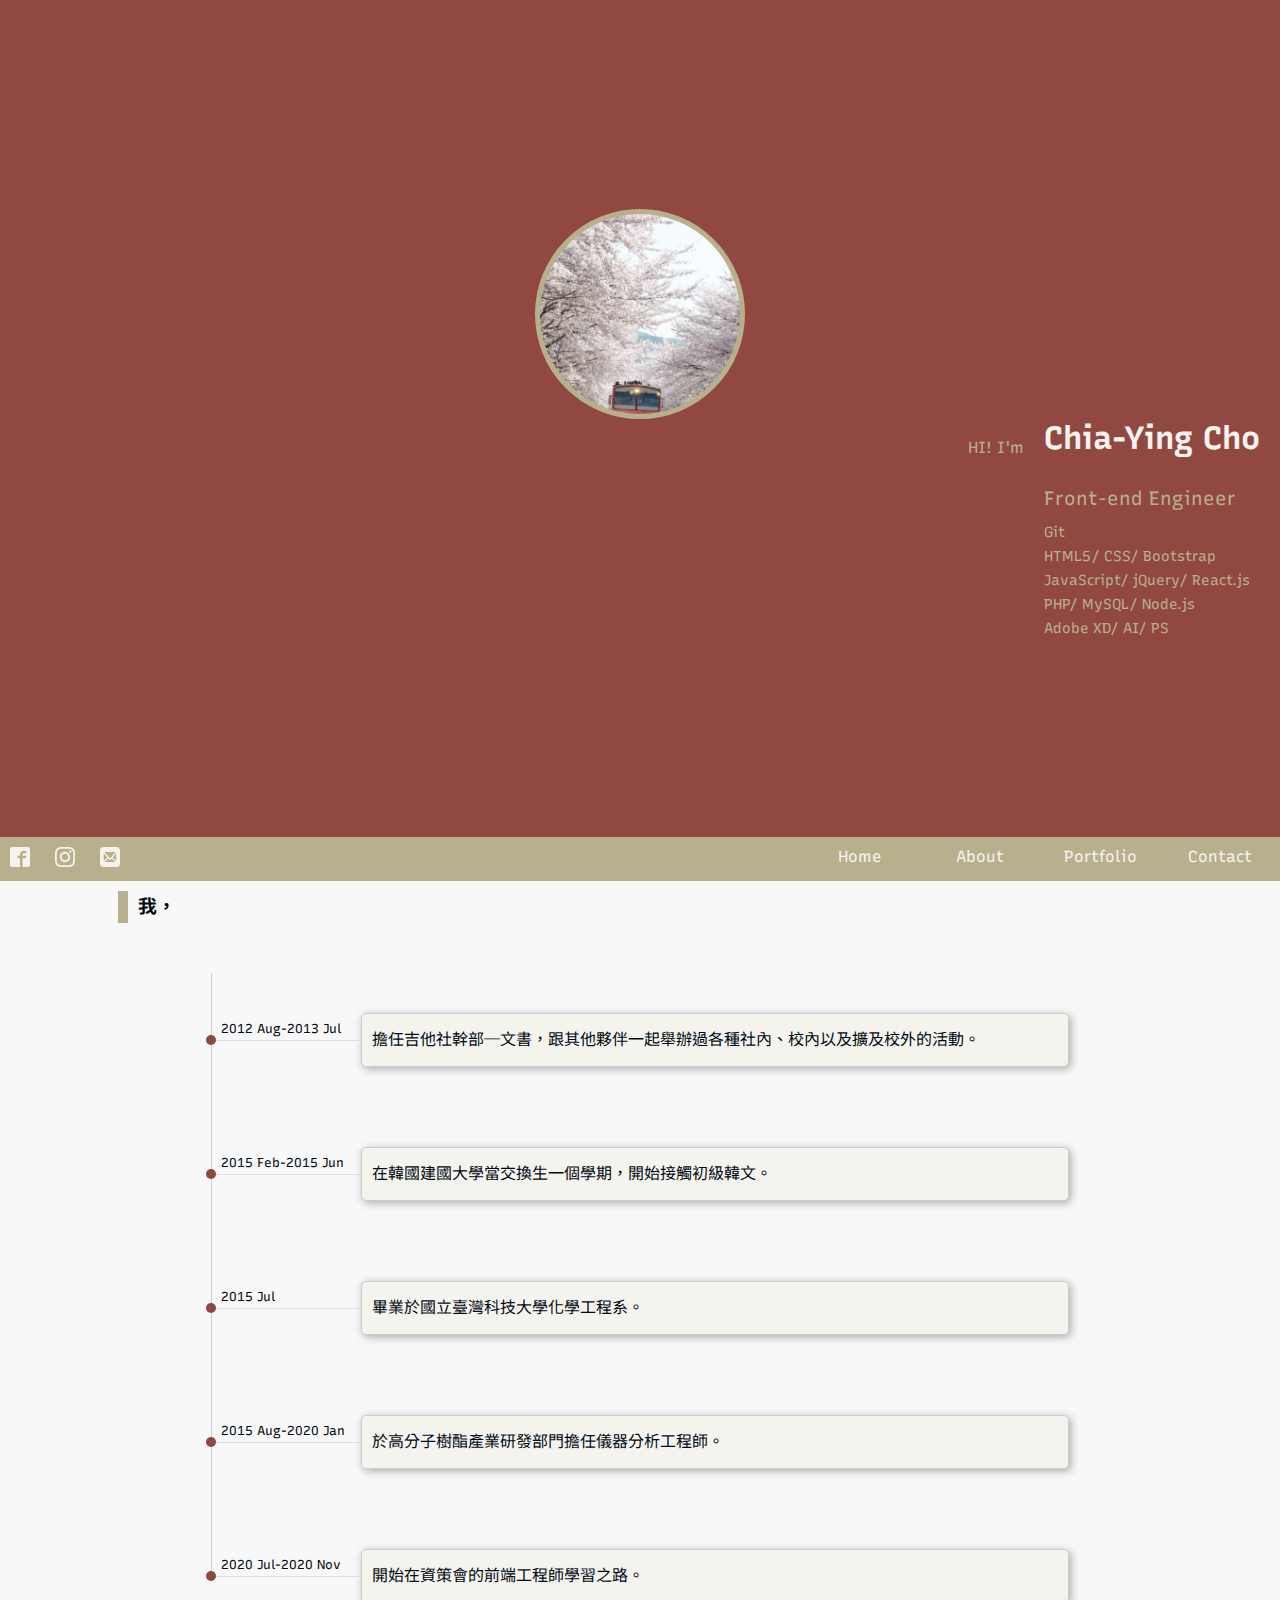
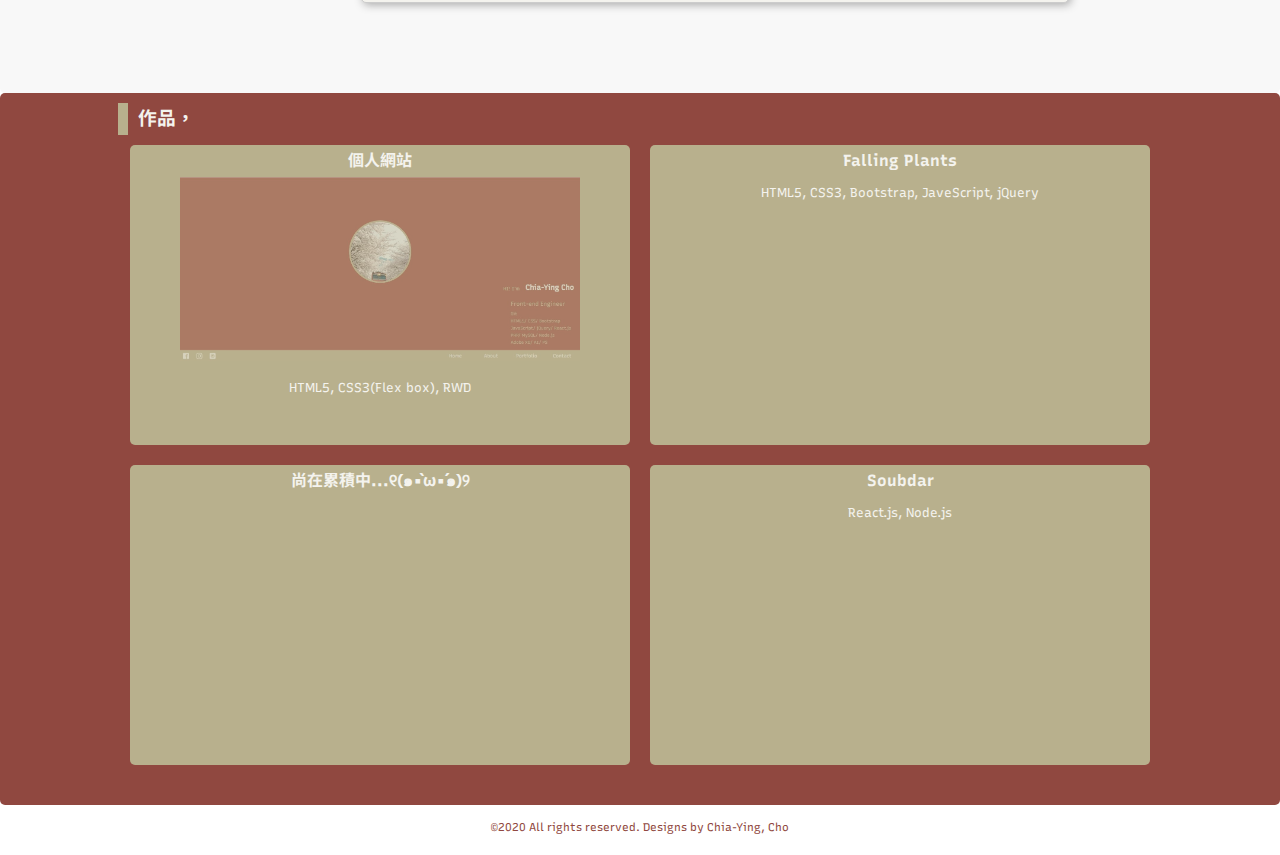
==== jc_personal_web.html @ 563ec5b2 "all files" ====
<!DOCTYPE html>
<html lang="en">
<head>
    <meta charset="UTF-8" />
    <meta name="viewport" content="width=device-width, initial-scale=1.0" />
    <!-- titleIcon -->
    <link rel="short icon" href="./images/titleIcon.png" />
    <title>Hi! I'm Chia-Ying,Cho</title>
    <!-- GoogleFonts -->
    <link href="https://fonts.googleapis.com/css2?family=Noto+Sans+TC:wght@300&family=Recursive&display=swap"
        rel="stylesheet" />
    <!-- Animate.css -->
    <link rel="stylesheet" href="https://cdnjs.cloudflare.com/ajax/libs/animate.css/4.0.0/animate.min.css" />
    <!-- CSS -->
    <link rel="stylesheet" href="./css/index.css">
</head>

<body>
    <header>
        <div class="header-container">
            <div class="photo-wrap">
                <div class="photo">
                    <img class="front" src="./images/jinhae.jpeg" alt="" />
                    <img class="back" src="./images/rotterdam.JPG" alt="" />
                </div>
            </div>
            <div class="banner">
                HI! I'm
                <h1 class="animate__animated animate__swing animate-set">
                    Chia-Ying Cho
                </h1>
            </div>
            <div class="selfinfo">
                <ul>
                    <p>Front-end Engineer</p>
                    <li>Git</li>
                    <li>HTML5/ CSS/ Bootstrap</li>
                    <li>JavaScript/ jQuery/ React.js</li>
                    <li>PHP/ MySQL/ Node.js</li>
                    <li>Adobe XD/ AI/ PS</li>
                </ul>
            </div>
        </div>

    </header>
    <nav class="main-nav">
        <span class="main-icon"><a href="https://facebook.com/ccccho">
                <svg class="icon-facebook2">
                    <use xlink:href="./icomoon/symbol-defs.svg#icon-facebook2"></use>
                </svg></a>
            <a href="#" title="目前尚未開放">
                <svg class="icon-instagram">
                    <use xlink:href="./icomoon/symbol-defs.svg#icon-instagram"></use>
                </svg></a>
            <a href="mailto:cho.manycho@gmail.com"><svg class="icon-mail">
                    <use xlink:href="./icomoon/symbol-defs.svg#icon-mail"></use>
                </svg></a></span>
        <ul>
            <li><a href="jc_index.html">Home</a></li>
            <li><a href="#aboutme">About</a></li>
            <li>
                <a href="#portfolio" title="尚在累積沙子中...୧(๑•̀ω•́๑)୨">Portfolio</a></li>
            <li><a href="mailto:cho.manycho@gmail.com">Contact</a></li>
        </ul>
    </nav>
    <article class="article-about" id="articleAbout">
        <h3>我，</h3>
        <ul class="timeline">
            <li>
                <div class="time">2012 Aug-2013 Jul</div>
                <div class="item">
                    擔任吉他社幹部─文書，跟其他夥伴一起舉辦過各種社內、校內以及擴及校外的活動。</div>
            </li>
            <li>
                <div class="time">2015 Feb-2015 Jun</div>
                <div class="item">
                    在韓國建國大學當交換生一個學期，開始接觸初級韓文。
                </div>
            </li>
            <li>

                <div class="item">
                    畢業於國立臺灣科技大學化學工程系。</div>
                <div class="time">2015 Jul</div>
            </li>
            <li>
                <div class="time">2015 Aug-2020 Jan</div>
                <div class="item">
                    於高分子樹酯產業研發部門擔任儀器分析工程師。</div>
            </li>
            <li>
                <div class="time">2020 Jul-2020 Nov</div>
                <div class="item">
                    開始在資策會的前端工程師學習之路。</div>
            </li>
        </ul>
    </article>

    <article class="article-portfolio" id="portfolio">
        <h3>作品，</h3>
        <div class="portfolio-1">
            <div class="card">
                <h4>個人網站</h4>
                <div class="card-img-wrap"><img src="./images/personal_web.JPG" alt=""></div>

                <p>HTML5, CSS3(Flex box), RWD</p>
            </div>
            <div class="card">
                <h4>Falling Plants</h4>
                <p>HTML5, CSS3, Bootstrap, JaveScript, jQuery</p>
            </div>
            <div class="card">
                <h4>尚在累積中...୧(๑•̀ω•́๑)୨</h4>
                <p></p>
            </div>
            <div class="card">
                <h4>Soubdar</h4>
                <p>React.js, Node.js</p>
            </div>
        </div>
    </article>

    <footer>
        ©2020 All rights reserved. Designs by Chia-Ying, Cho
    </footer>
</body>

</html>
---- css/index.css ----
* {
  margin: 0px;
  padding: 0px;
}
html {
  color: #000a12;
  font-size: 16px;
  font-family: "Recursive", "Noto Sans TC", sans-serif;
}

body {
  width: 100%;
  /* display: flex; */
}

a:link,
a:visited,
a:hover {
  color: inherit;
  text-decoration: inherit;
}

/* header {
  width: 100%;
  min-height: 20vh;
  background-color: #904840;
} */

/* #904840 */
header {
  /* background: url(/images/korea.jpg) no-repeat;
  background-size: cover;
  filter: contrast(2); */
  width: 100%;
  height: 93vh;
  background-color: #904840;
  color: #b8b08d;
  justify-content: center;
  position: relative;
}

.header-container {
  position: absolute;
  top: 25%;
  width: 100%;
}

.photo-wrap {
  /* margin: 10px; */
  margin: auto;
  width: 200px;
  height: 200px;
  border-radius: 50% 50%;
  overflow: hidden;
  border: #b8b08d solid 5px;
  background-color: #b8b08d;
}

.photo {
  position: relative;
  perspective: 1000px;
  transform-style: preserve-3d;
  transition: all 0.5s;
}

.front {
  width: 200px;
}

.back {
  transform: rotateY(180deg);
  filter: opacity(0.9);
}

.photo img {
  width: 100%;
  position: absolute;
  left: 0;
  top: 0;
  backface-visibility: hidden;
}

.photo-wrap:hover .photo {
  transform: rotateY(180deg);
}

.banner {
  /* width: 70%; */
  /* height: 15vh; */
  margin: 0 auto;
  display: flex;
  justify-content: flex-end;
  align-items: flex-end;
}

.banner h1 {
  margin: 0 20px;
  color: #f4f3ee;
}

.animate-set {
  animation-iteration-count: 3;
  animation-duration: 1.5s;
}

.selfinfo {
  width: 100%;
  word-wrap: break-word;
  display: flex;
  justify-content: flex-end;
  align-items: flex-end;
}

.selfinfo ul {
  font-size: 1.2rem;
  list-style-type: none;
  margin: 30px 30px 0 20px;
}
.selfinfo p {
  margin-bottom: 10px;
}

.selfinfo li {
  font-size: 0.9rem;
  line-height: 1.5rem;
}

.main-nav {
  width: 100%;
  /* margin: 30px auto 10px; */
  background-color: #b8b08d;
  margin-top: 0px;
  display: flex;
  justify-content: space-between;
}
.main-nav ul {
  display: flex;
  justify-content: flex-end;
  /* align-content: space-around; */
  list-style-type: none;
  flex-wrap: wrap;
  margin: 0;
}

.main-nav li {
  text-align: center;
  width: 100px;
  padding: 10px;

  /* border-bottom: 1px solid #42602d; */
  color: #f4f3ee;
}

.main-nav li:hover {
  background-color: #ddd;
  color: #904840;
}

.icon-mail,
.icon-facebook2,
.icon-instagram {
  width: 20px;
  height: 20px;
  color: #f4f3ee;
  margin: 0 5px;
  padding: 10px 5px;
  border-radius: 5px;
  fill: currentcolor;
}

.main-icon svg:hover {
  color: #904840;
}

article {
  width: 100%;
  /* min-height: 50vh; */
  border-radius: 5px;
  line-height: 2rem;
  background-color: #f8f8f8;
  padding-top: 10px;
}

article h3 {
  border-left: #b8b08d solid 10px;
  /* margin-left: 100px; */
  width: 80%;
  padding-left: 10px;
  margin: 0 auto;
}

.article-about {
  padding-top: 10px;
}

.timeline {
  padding: 50px;
  list-style: none;
}

.timeline li {
  width: 60%;
  position: relative;
  padding: 20px 0;
  padding-left: 150px;
  margin: 0 auto;
}

/* vertical-line */
.timeline li::after {
  content: "";
  position: absolute;
  width: 1px;
  height: 100%;
  background-color: #ccc;
  top: 0;
  left: 0;
}

.timeline li:last-child::after {
  height: 50%;
}

/* parallel-line */
.timeline li::before {
  /* top(0),bottom(0),margin(auto) to set vertical-center */
  top: 0;
  bottom: 0;
  margin: auto;
  left: 0;
  content: "";
  position: absolute;
  width: 150px;
  height: 1px;
  background-color: #ddd;
}

.timeline .time {
  font-size: 0.8rem;
  position: absolute;
  /* margin: 0 10px; */
  left: 10px;
  top: 30%;
}

/* point */
.timeline .time::before {
  /* ml(10px)+0.5(w(10px) */
  bottom: 0;
  left: -15px;
  content: "";
  position: absolute;
  width: 10px;
  height: 10px;
  background-color: #904840;
  border-radius: 50%;
  /* border: #b8b08d 3px solid; */
  /* avoid coverd by line */
  z-index: 2;
}
.timeline .item {
  background-color: #f4f3ee;
  padding: 10px;
  box-sizing: border-box;
  border: #ccc solid 1px;
  border-radius: 5px;
  box-shadow: 2px 2px 8px #aaa;
  margin: 20px 0;
}

.article-portfolio {
  background-color: #904840;
  color: #f4f3ee;
  padding-bottom: 30px;
}

.portfolio-1 {
  display: flex;
  flex-wrap: wrap;
  justify-content: center;
}

/* #42602da4 */
.portfolio-1 .card {
  width: 500px;
  height: 300px;
  background-color: #b8b08d;
  margin: 10px;
  text-align: center;
  border-radius: 5px;
  position: relative;
}

.portfolio-1 .card-img-wrap {
  width: 80%;
  margin: 0 auto;
  filter: opacity(0.5);
}

.portfolio-1 .card img {
  width: 100%;
}

.portfolio-1 .card p {
  font-size: 0.8rem;
}

footer {
  width: 100%;
  height: 5vh;
  color: #904840;
  font-size: 0.7rem;
  line-height: 5vh;
  text-align: center;
  margin-bottom: 5px;
}

@media (max-width: 768px) {
  body {
    flex-direction: column;
  }

  header {
    width: 95%;
  }

  /* .mobile_footer {
    display: initial;
  } */

  /* .wrap2 {
    width: 95%;
  } */

  .main-nav,
  .main-nav ul {
    flex-direction: column;
    width: 95%;
  }
  .main-nav li {
    padding-top: 20px;
    width: 100%;
    /* border-left: #42602d solid 5px; */
  }
  .main-icon {
    text-align: center;
    width: 100%;
  }
}
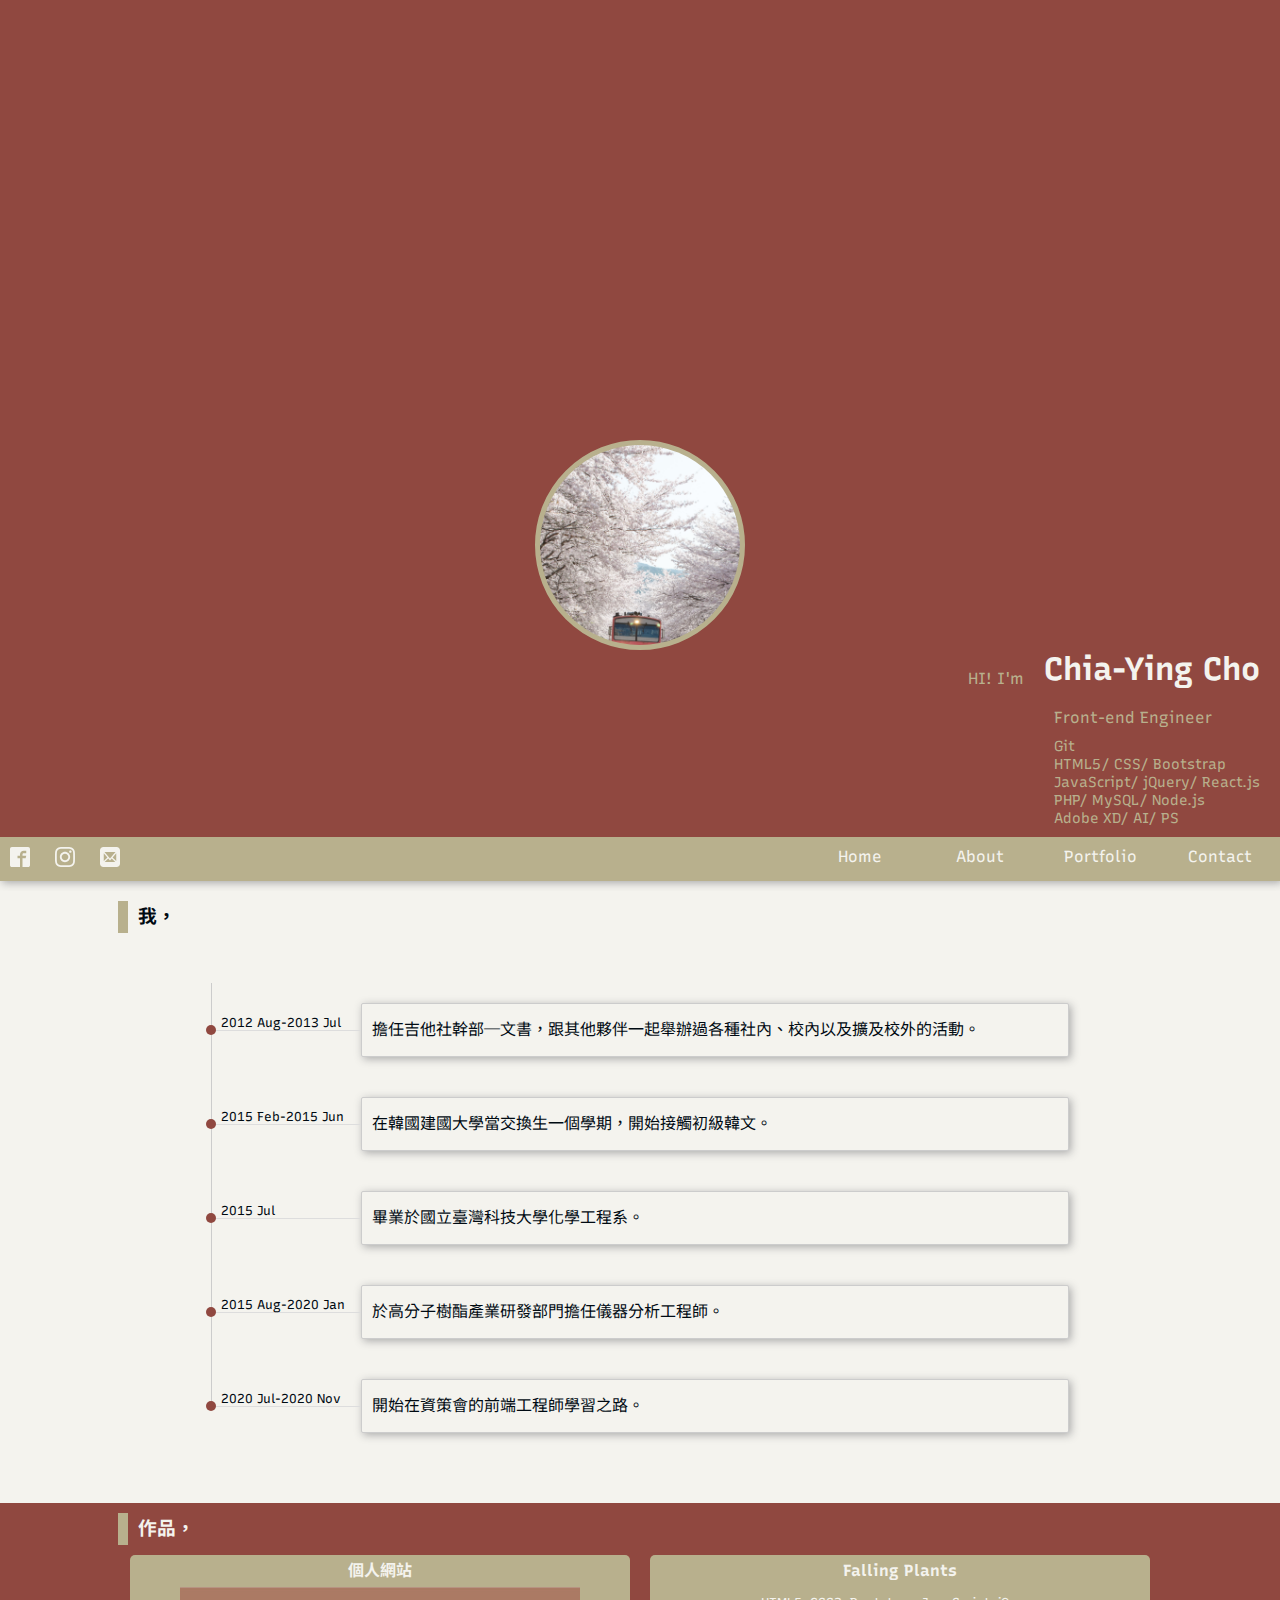
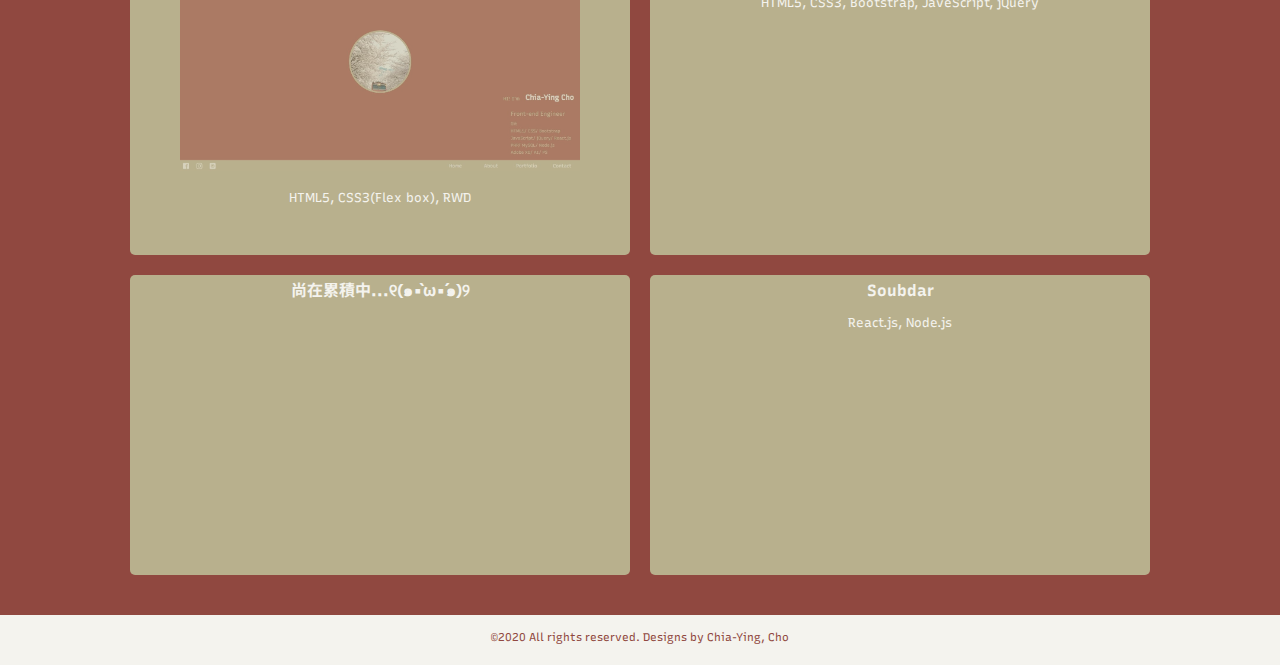
==== commit dd52c880: "box-shadow" ====
--- a/jc_personal_web.html
+++ b/jc_personal_web.html
@@ -1,5 +1,6 @@
 <!DOCTYPE html>
 <html lang="en">
+
 <head>
     <meta charset="UTF-8" />
     <meta name="viewport" content="width=device-width, initial-scale=1.0" />
@@ -57,13 +58,13 @@
                 </svg></a></span>
         <ul>
             <li><a href="jc_index.html">Home</a></li>
-            <li><a href="#aboutme">About</a></li>
+            <li><a href="#about">About</a></li>
             <li>
                 <a href="#portfolio" title="尚在累積沙子中...୧(๑•̀ω•́๑)୨">Portfolio</a></li>
             <li><a href="mailto:cho.manycho@gmail.com">Contact</a></li>
         </ul>
     </nav>
-    <article class="article-about" id="articleAbout">
+    <article class="article-about" id="about">
         <h3>我，</h3>
         <ul class="timeline">
             <li>
@@ -78,10 +79,10 @@
                 </div>
             </li>
             <li>
-
+                <div class="time">2015 Jul</div>
                 <div class="item">
                     畢業於國立臺灣科技大學化學工程系。</div>
-                <div class="time">2015 Jul</div>
+
             </li>
             <li>
                 <div class="time">2015 Aug-2020 Jan</div>
--- a/css/index.css
+++ b/css/index.css
@@ -3,6 +3,7 @@
   padding: 0px;
 }
 html {
+  background-color: #f4f3ee;
   color: #000a12;
   font-size: 16px;
   font-family: "Recursive", "Noto Sans TC", sans-serif;
@@ -41,7 +42,7 @@
 
 .header-container {
   position: absolute;
-  top: 25%;
+  bottom: 10px;
   width: 100%;
 }
 
@@ -112,9 +113,9 @@
 }
 
 .selfinfo ul {
-  font-size: 1.2rem;
+  /* font-size: 1.2rem; */
   list-style-type: none;
-  margin: 30px 30px 0 20px;
+  margin: 20px 20px 0 20px;
 }
 .selfinfo p {
   margin-bottom: 10px;
@@ -122,16 +123,17 @@
 
 .selfinfo li {
   font-size: 0.9rem;
-  line-height: 1.5rem;
+  /* line-height: 1.5rem; */
 }
 
 .main-nav {
   width: 100%;
   /* margin: 30px auto 10px; */
   background-color: #b8b08d;
-  margin-top: 0px;
+  margin: 0 0 10px 0;
   display: flex;
   justify-content: space-between;
+  box-shadow: 2px 2px 8px #aaa;
 }
 .main-nav ul {
   display: flex;
@@ -174,10 +176,8 @@
 
 article {
   width: 100%;
-  /* min-height: 50vh; */
-  border-radius: 5px;
   line-height: 2rem;
-  background-color: #f8f8f8;
+  background-color: #f4f3ee;
   padding-top: 10px;
 }
 
@@ -201,7 +201,7 @@
 .timeline li {
   width: 60%;
   position: relative;
-  padding: 20px 0;
+  padding: 10px 0;
   padding-left: 150px;
   margin: 0 auto;
 }
@@ -240,14 +240,27 @@
   position: absolute;
   /* margin: 0 10px; */
   left: 10px;
-  top: 30%;
+  top: 25%;
+}
+
+.timeline .item {
+  background-color: #f4f3ee;
+  padding: 10px;
+  box-sizing: border-box;
+  border: #ccc solid 1px;
+  border-radius: 2px;
+  box-shadow: 2px 2px 8px #aaa;
+  margin: 10px 0;
 }
 
 /* point */
-.timeline .time::before {
-  /* ml(10px)+0.5(w(10px) */
+.timeline .item::before {
+  /* top-bottom-margin to set center */
+  top: 0;
   bottom: 0;
-  left: -15px;
+  margin: auto;
+  /* 0.5(w(10px) */
+  left: -5px;
   content: "";
   position: absolute;
   width: 10px;
@@ -257,15 +270,6 @@
   /* border: #b8b08d 3px solid; */
   /* avoid coverd by line */
   z-index: 2;
-}
-.timeline .item {
-  background-color: #f4f3ee;
-  padding: 10px;
-  box-sizing: border-box;
-  border: #ccc solid 1px;
-  border-radius: 5px;
-  box-shadow: 2px 2px 8px #aaa;
-  margin: 20px 0;
 }
 
 .article-portfolio {
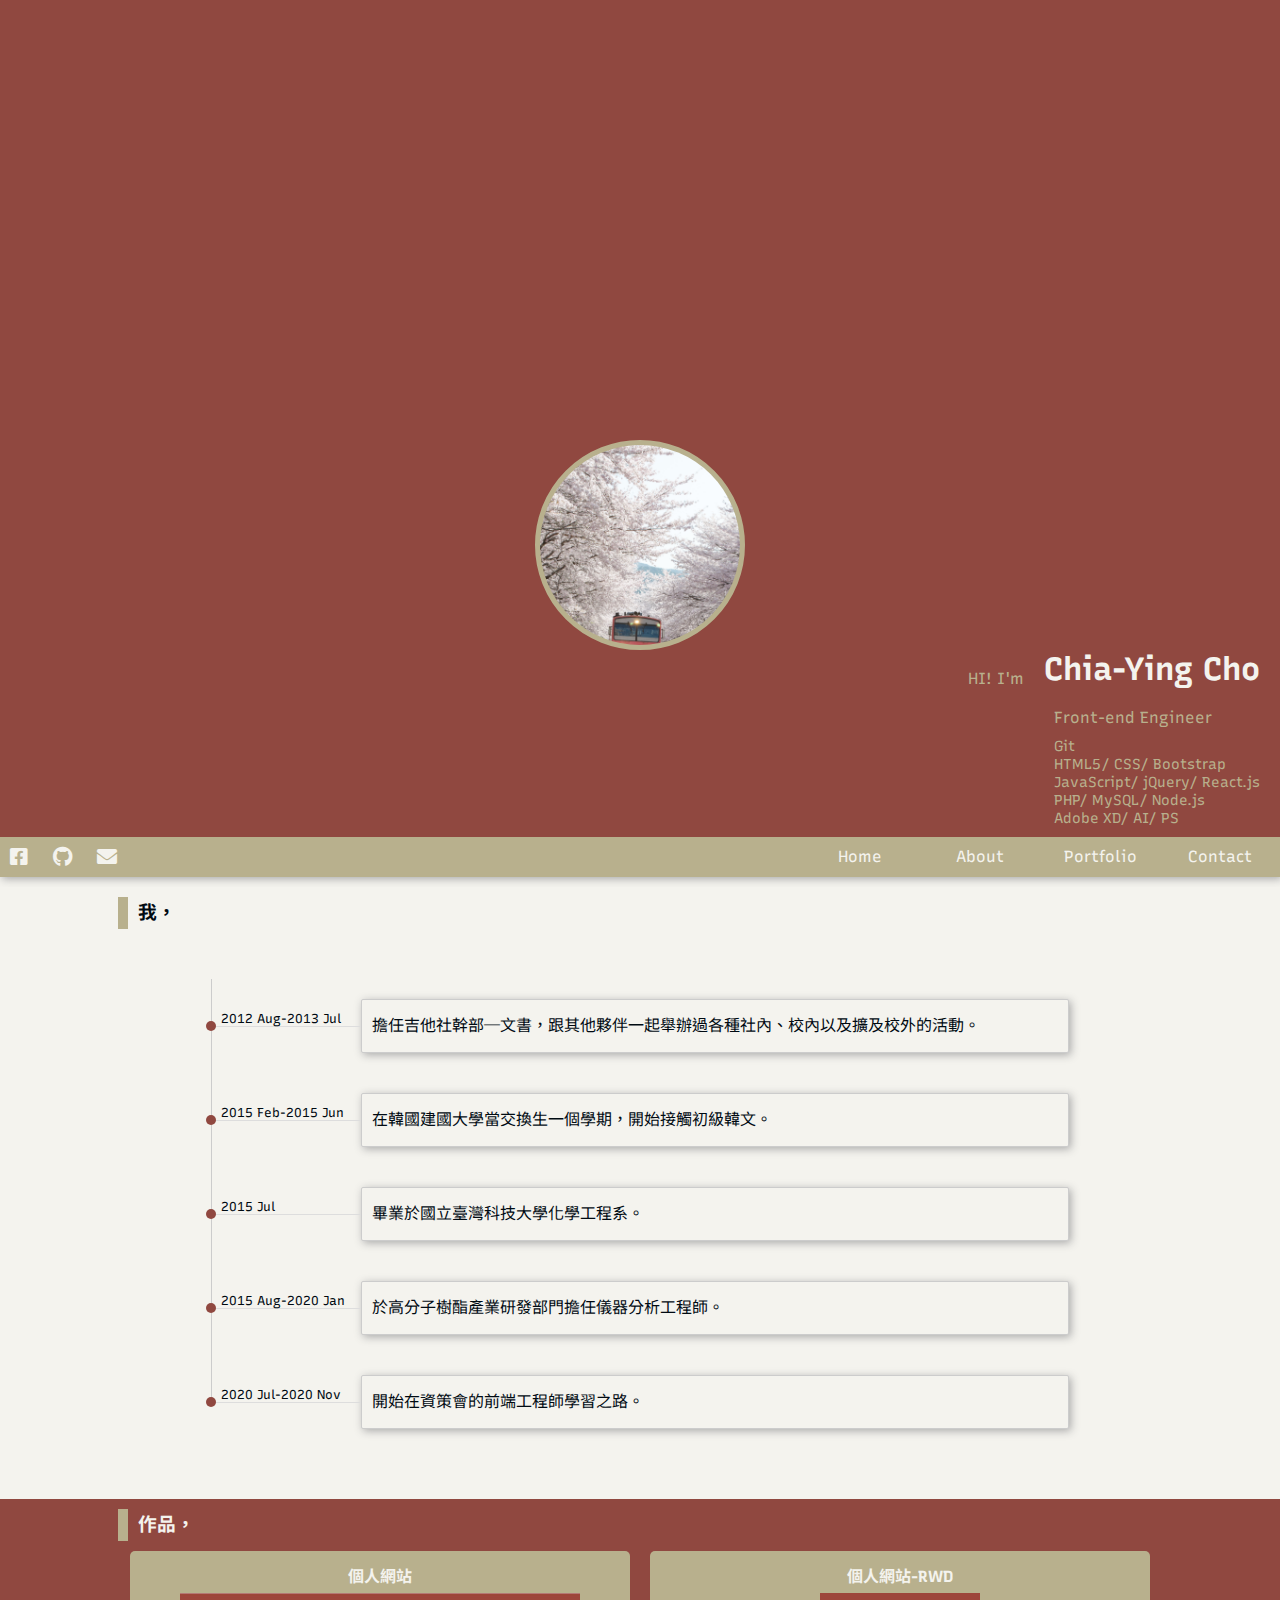
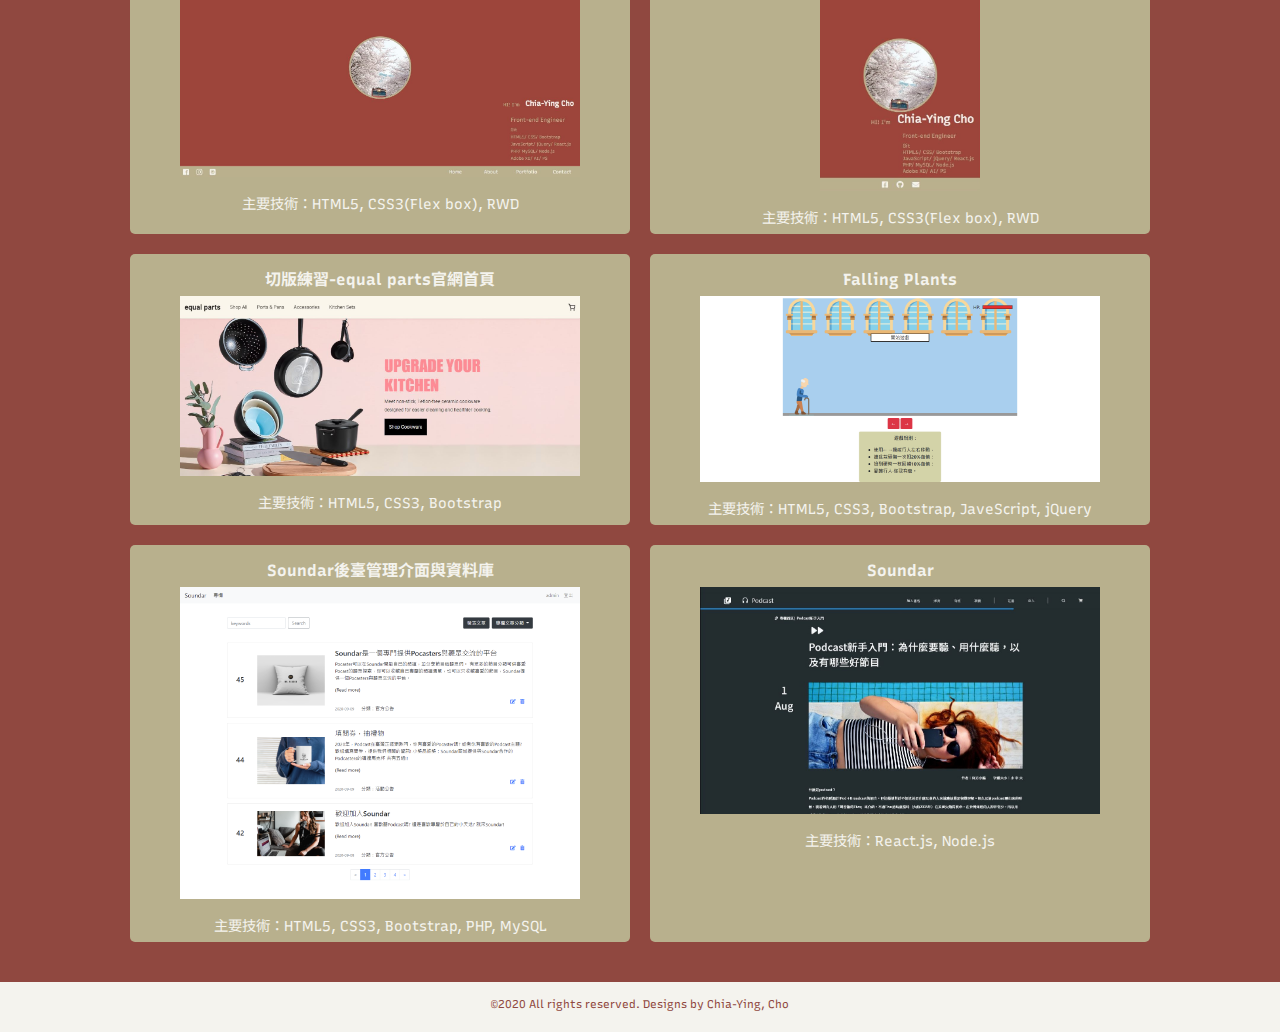
==== commit 3cd354de: "portfolio added" ====
--- a/jc_personal_web.html
+++ b/jc_personal_web.html
@@ -12,6 +12,8 @@
         rel="stylesheet" />
     <!-- Animate.css -->
     <link rel="stylesheet" href="https://cdnjs.cloudflare.com/ajax/libs/animate.css/4.0.0/animate.min.css" />
+    <!-- Fontawesome -->
+    <link rel="stylesheet" href="./fontawesome/css/all.css">
     <!-- CSS -->
     <link rel="stylesheet" href="./css/index.css">
 </head>
@@ -46,16 +48,12 @@
     </header>
     <nav class="main-nav">
         <span class="main-icon"><a href="https://facebook.com/ccccho">
-                <svg class="icon-facebook2">
-                    <use xlink:href="./icomoon/symbol-defs.svg#icon-facebook2"></use>
-                </svg></a>
-            <a href="#" title="目前尚未開放">
-                <svg class="icon-instagram">
-                    <use xlink:href="./icomoon/symbol-defs.svg#icon-instagram"></use>
-                </svg></a>
-            <a href="mailto:cho.manycho@gmail.com"><svg class="icon-mail">
-                    <use xlink:href="./icomoon/symbol-defs.svg#icon-mail"></use>
-                </svg></a></span>
+                <i class="fab fa-facebook-square"></i></a>
+            <a href="#" title="https://github.com/cy-cho">
+                <i class="fab fa-github"></i></a>
+            <a href="mailto:cho.manycho@gmail.com">
+                <i class="fas fa-envelope"></i></a>
+        </span>
         <ul>
             <li><a href="jc_index.html">Home</a></li>
             <li><a href="#about">About</a></li>
@@ -102,21 +100,48 @@
         <div class="portfolio-1">
             <div class="card">
                 <h4>個人網站</h4>
-                <div class="card-img-wrap"><img src="./images/personal_web.JPG" alt=""></div>
+                <div class="card-body">
+                    <div class="card-img-wrap"><img src="./images/personal_web.JPG" alt=""></div>
+                    <p>主要技術：HTML5, CSS3(Flex box), RWD</p>
+                    <p></p>
+                </div>
+            </div>
+            <div class="card">
+                <h4>個人網站-RWD</h4>
+                <div class="card-body">
+                    <div class="card-img-wrap"><img id="webRWD" src="./images/personal_web_RWD.JPG" alt=""></div>
+                    <p>主要技術：HTML5, CSS3(Flex box), RWD</p>
+                    <p></p>
+                </div>
+            </div>
+            <div class="card">
+                <h4>切版練習-equal parts官網首頁</h4>
+                <div class="card-body">
+                    <div class="card-img-wrap"><img src="./images/bootstrap_equalparts_first.png" alt=""></div>
 
-                <p>HTML5, CSS3(Flex box), RWD</p>
+                    <p>主要技術：HTML5, CSS3, Bootstrap</p>
+                </div>
             </div>
             <div class="card">
                 <h4>Falling Plants</h4>
-                <p>HTML5, CSS3, Bootstrap, JaveScript, jQuery</p>
+                <div class="card-body">
+                    <div class="card-img-wrap"><img src="./images/falling_plants_game.png" alt=""></div>
+                    <p>主要技術：HTML5, CSS3, Bootstrap, JaveScript, jQuery</p>
+                </div>
             </div>
             <div class="card">
-                <h4>尚在累積中...୧(๑•̀ω•́๑)୨</h4>
-                <p></p>
+                <h4>Soundar後臺管理介面與資料庫</h4>
+                <div class="card-body">
+                    <div class="card-img-wrap"><img src="./images/soudar_article_backend.png" alt=""></div>
+                    <p>主要技術：HTML5, CSS3, Bootstrap, PHP, MySQL</p>
+                </div>
             </div>
             <div class="card">
-                <h4>Soubdar</h4>
-                <p>React.js, Node.js</p>
+                <h4>Soundar</h4>
+                <div class="card-body">
+                    <div class="card-img-wrap"><img src="./images/soundar_article_page.JPG" alt=""></div>
+                    <p>主要技術：React.js, Node.js</p>
+                </div>
             </div>
         </div>
     </article>
--- a/css/index.css
+++ b/css/index.css
@@ -158,11 +158,8 @@
   color: #904840;
 }
 
-.icon-mail,
-.icon-facebook2,
-.icon-instagram {
-  width: 20px;
-  height: 20px;
+i {
+  font-size: 20px;
   color: #f4f3ee;
   margin: 0 5px;
   padding: 10px 5px;
@@ -287,26 +284,36 @@
 /* #42602da4 */
 .portfolio-1 .card {
   width: 500px;
-  height: 300px;
   background-color: #b8b08d;
   margin: 10px;
+  padding-top: 10px;
   text-align: center;
   border-radius: 5px;
   position: relative;
 }
 
+.portfolio-1 .card-body {
+  width: 80%;
+  margin: 0 auto;
+}
+
 .portfolio-1 .card-img-wrap {
-  width: 80%;
-  margin: 0 auto;
-  filter: opacity(0.5);
+  width: 100%;
+  margin: 0 auto;
+  /* filter: opacity(0.8); */
 }
 
 .portfolio-1 .card img {
   width: 100%;
 }
 
+#webRWD {
+  width: 40%;
+}
+
 .portfolio-1 .card p {
-  font-size: 0.8rem;
+  width: 100%;
+  font-size: 0.9rem;
 }
 
 footer {
@@ -325,7 +332,7 @@
   }
 
   header {
-    width: 95%;
+    width: 100%;
   }
 
   /* .mobile_footer {
@@ -339,7 +346,7 @@
   .main-nav,
   .main-nav ul {
     flex-direction: column;
-    width: 95%;
+    width: 100%;
   }
   .main-nav li {
     padding-top: 20px;
@@ -350,4 +357,8 @@
     text-align: center;
     width: 100%;
   }
-}
+
+  .article {
+    width: 100%;
+  }
+}
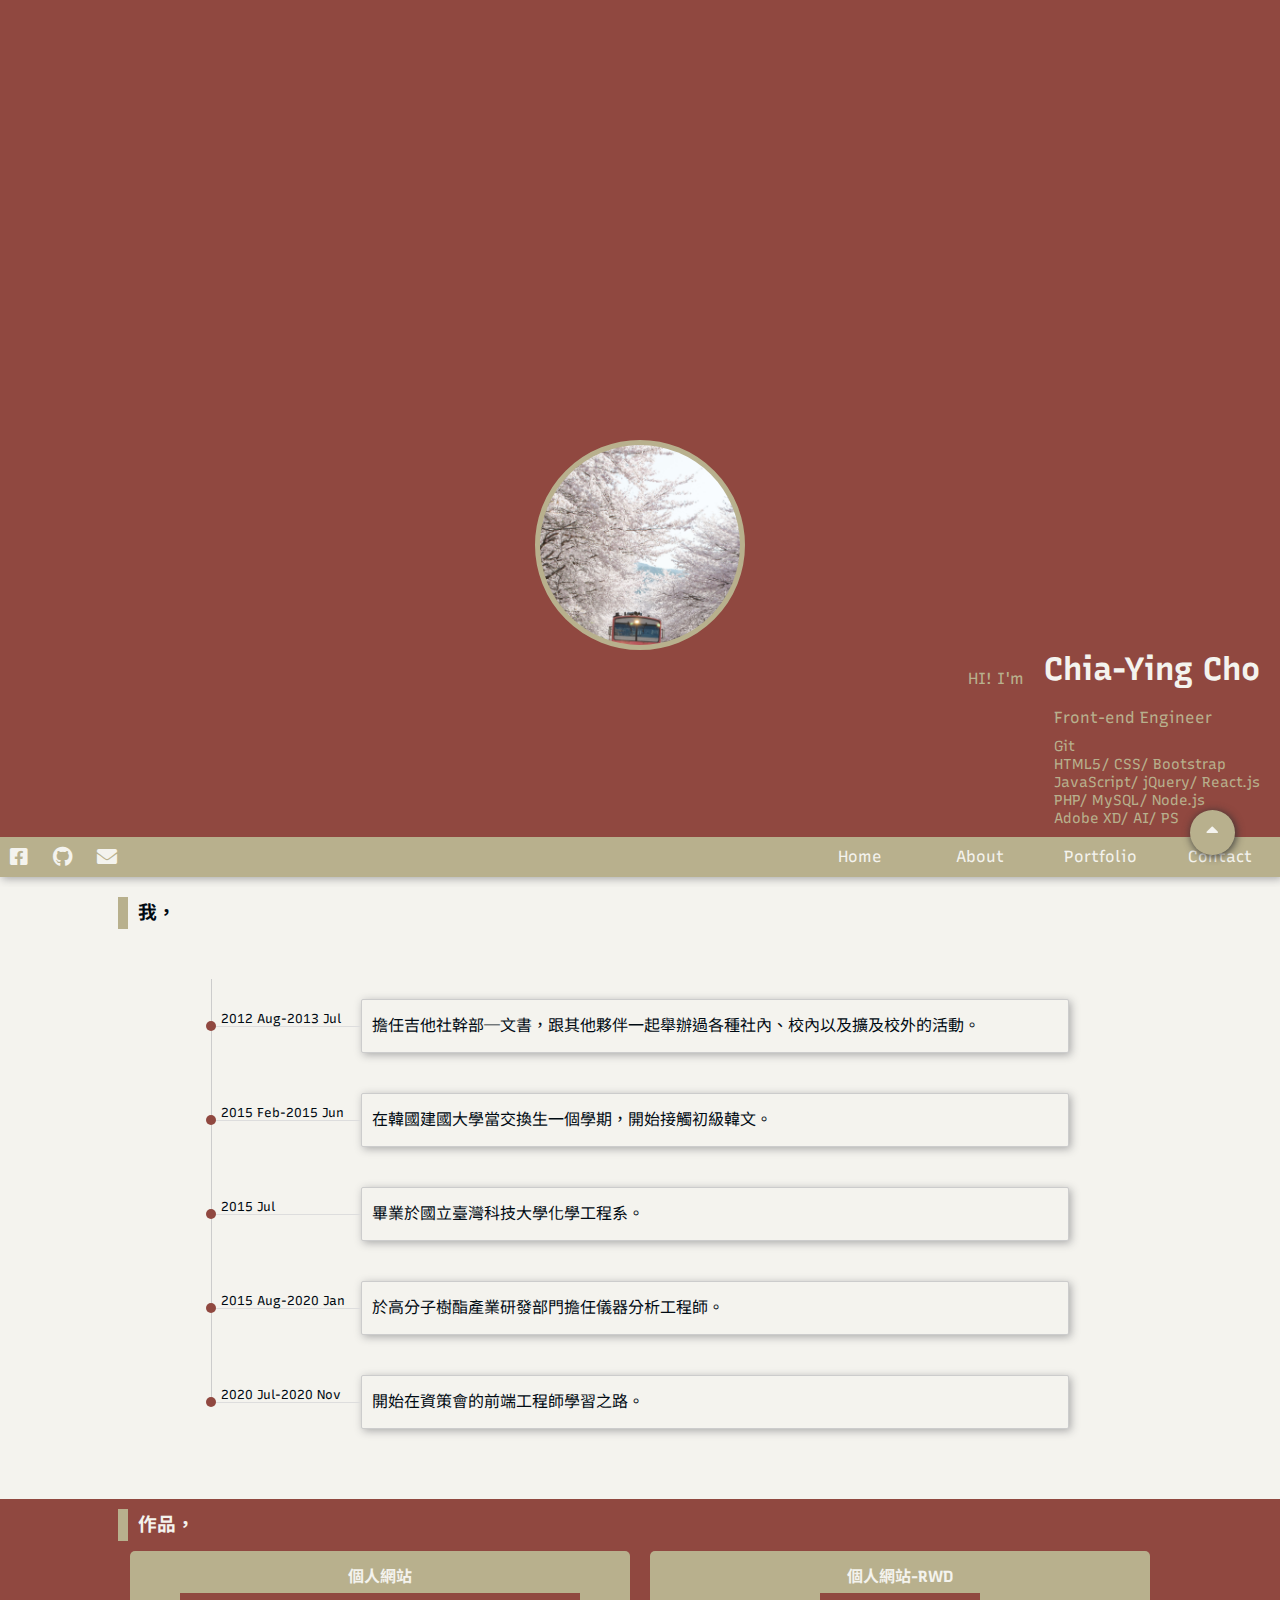
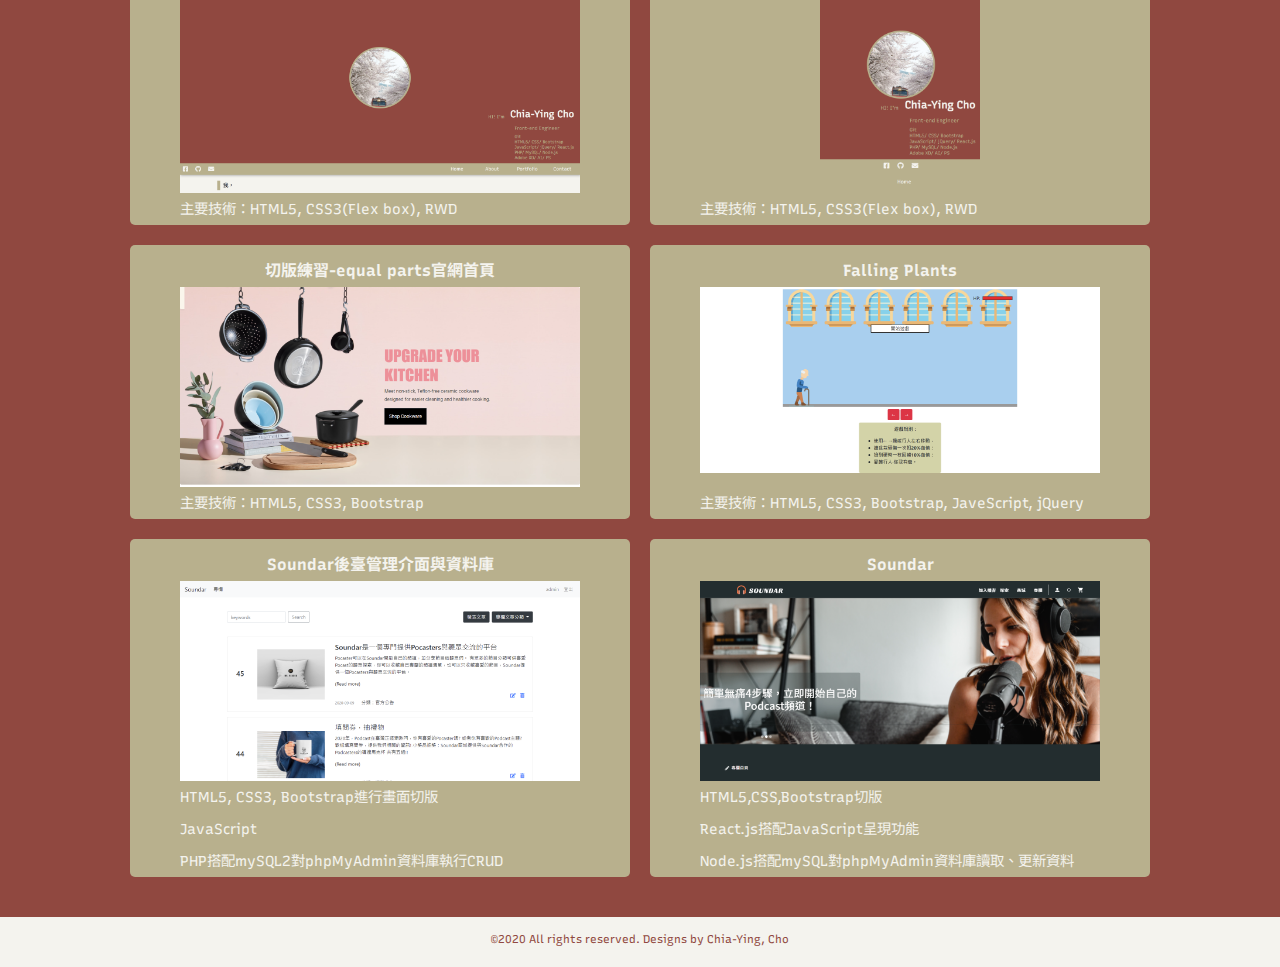
==== commit c9c7982a: "add click-tio-top" ====
--- a/jc_personal_web.html
+++ b/jc_personal_web.html
@@ -101,7 +101,7 @@
             <div class="card">
                 <h4>個人網站</h4>
                 <div class="card-body">
-                    <div class="card-img-wrap"><img src="./images/personal_web.JPG" alt=""></div>
+                    <div class="card-img-wrap"><img src="./images/jc_personal_web.png" alt=""></div>
                     <p>主要技術：HTML5, CSS3(Flex box), RWD</p>
                     <p></p>
                 </div>
@@ -109,7 +109,7 @@
             <div class="card">
                 <h4>個人網站-RWD</h4>
                 <div class="card-body">
-                    <div class="card-img-wrap"><img id="webRWD" src="./images/personal_web_RWD.JPG" alt=""></div>
+                    <div class="card-img-wrap"><img id="webRWD" src="./images/jc_personal_web_RWD.png" alt=""></div>
                     <p>主要技術：HTML5, CSS3(Flex box), RWD</p>
                     <p></p>
                 </div>
@@ -117,7 +117,7 @@
             <div class="card">
                 <h4>切版練習-equal parts官網首頁</h4>
                 <div class="card-body">
-                    <div class="card-img-wrap"><img src="./images/bootstrap_equalparts_first.png" alt=""></div>
+                    <div class="card-img-wrap"><img src="./images/bootstrap_equalparts.png" alt=""></div>
 
                     <p>主要技術：HTML5, CSS3, Bootstrap</p>
                 </div>
@@ -133,22 +133,27 @@
                 <h4>Soundar後臺管理介面與資料庫</h4>
                 <div class="card-body">
                     <div class="card-img-wrap"><img src="./images/soudar_article_backend.png" alt=""></div>
-                    <p>主要技術：HTML5, CSS3, Bootstrap, PHP, MySQL</p>
+                    <p>HTML5, CSS3, Bootstrap進行畫面切版</p>
+                    <p>JavaScript</p>
+                    <p>PHP搭配mySQL2對phpMyAdmin資料庫執行CRUD</p>
                 </div>
             </div>
             <div class="card">
                 <h4>Soundar</h4>
                 <div class="card-body">
-                    <div class="card-img-wrap"><img src="./images/soundar_article_page.JPG" alt=""></div>
-                    <p>主要技術：React.js, Node.js</p>
+                    <div class="card-img-wrap"><img src="./images/soundar_article1.png" alt=""></div>
+                    <p>HTML5,CSS,Bootstrap切版</p>
+                    <p>React.js搭配JavaScript呈現功能</p>
+                    <p>Node.js搭配mySQL對phpMyAdmin資料庫讀取、更新資料</p>
                 </div>
             </div>
         </div>
     </article>
-
+    <div class="click-to-top-btn" id="clickToTopBtn"><i class="fas fa-caret-up"></i></div>
     <footer>
         ©2020 All rights reserved. Designs by Chia-Ying, Cho
     </footer>
+    <script src="jc_personal_web.js"></script>
 </body>
 
 </html>--- a/css/index.css
+++ b/css/index.css
@@ -167,7 +167,7 @@
   fill: currentcolor;
 }
 
-.main-icon svg:hover {
+.main-icon i:hover {
   color: #904840;
 }
 
@@ -299,8 +299,19 @@
 
 .portfolio-1 .card-img-wrap {
   width: 100%;
-  margin: 0 auto;
-  /* filter: opacity(0.8); */
+  height: 200px;
+  overflow-x: hidden;
+  overflow-y: scroll;
+  margin: 0 auto;
+}
+
+.portfolio-1 .card-img-wrap:hover {
+  transform: scale(1.2);
+}
+
+/* 隱藏Y軸scrollbar */
+::-webkit-scrollbar {
+  display: none;
 }
 
 .portfolio-1 .card img {
@@ -314,6 +325,7 @@
 .portfolio-1 .card p {
   width: 100%;
   font-size: 0.9rem;
+  text-align: left;
 }
 
 footer {
@@ -326,6 +338,19 @@
   margin-bottom: 5px;
 }
 
+.click-to-top-btn {
+  position: fixed;
+  bottom: 5vh;
+  right: 5vh;
+  width: 45px;
+  height: 45px;
+  border-radius: 50%;
+  box-shadow: #333 1px 1px 8px;
+  background-color: #b8b08d;
+  text-align: center;
+  display: block;
+}
+
 @media (max-width: 768px) {
   body {
     flex-direction: column;
